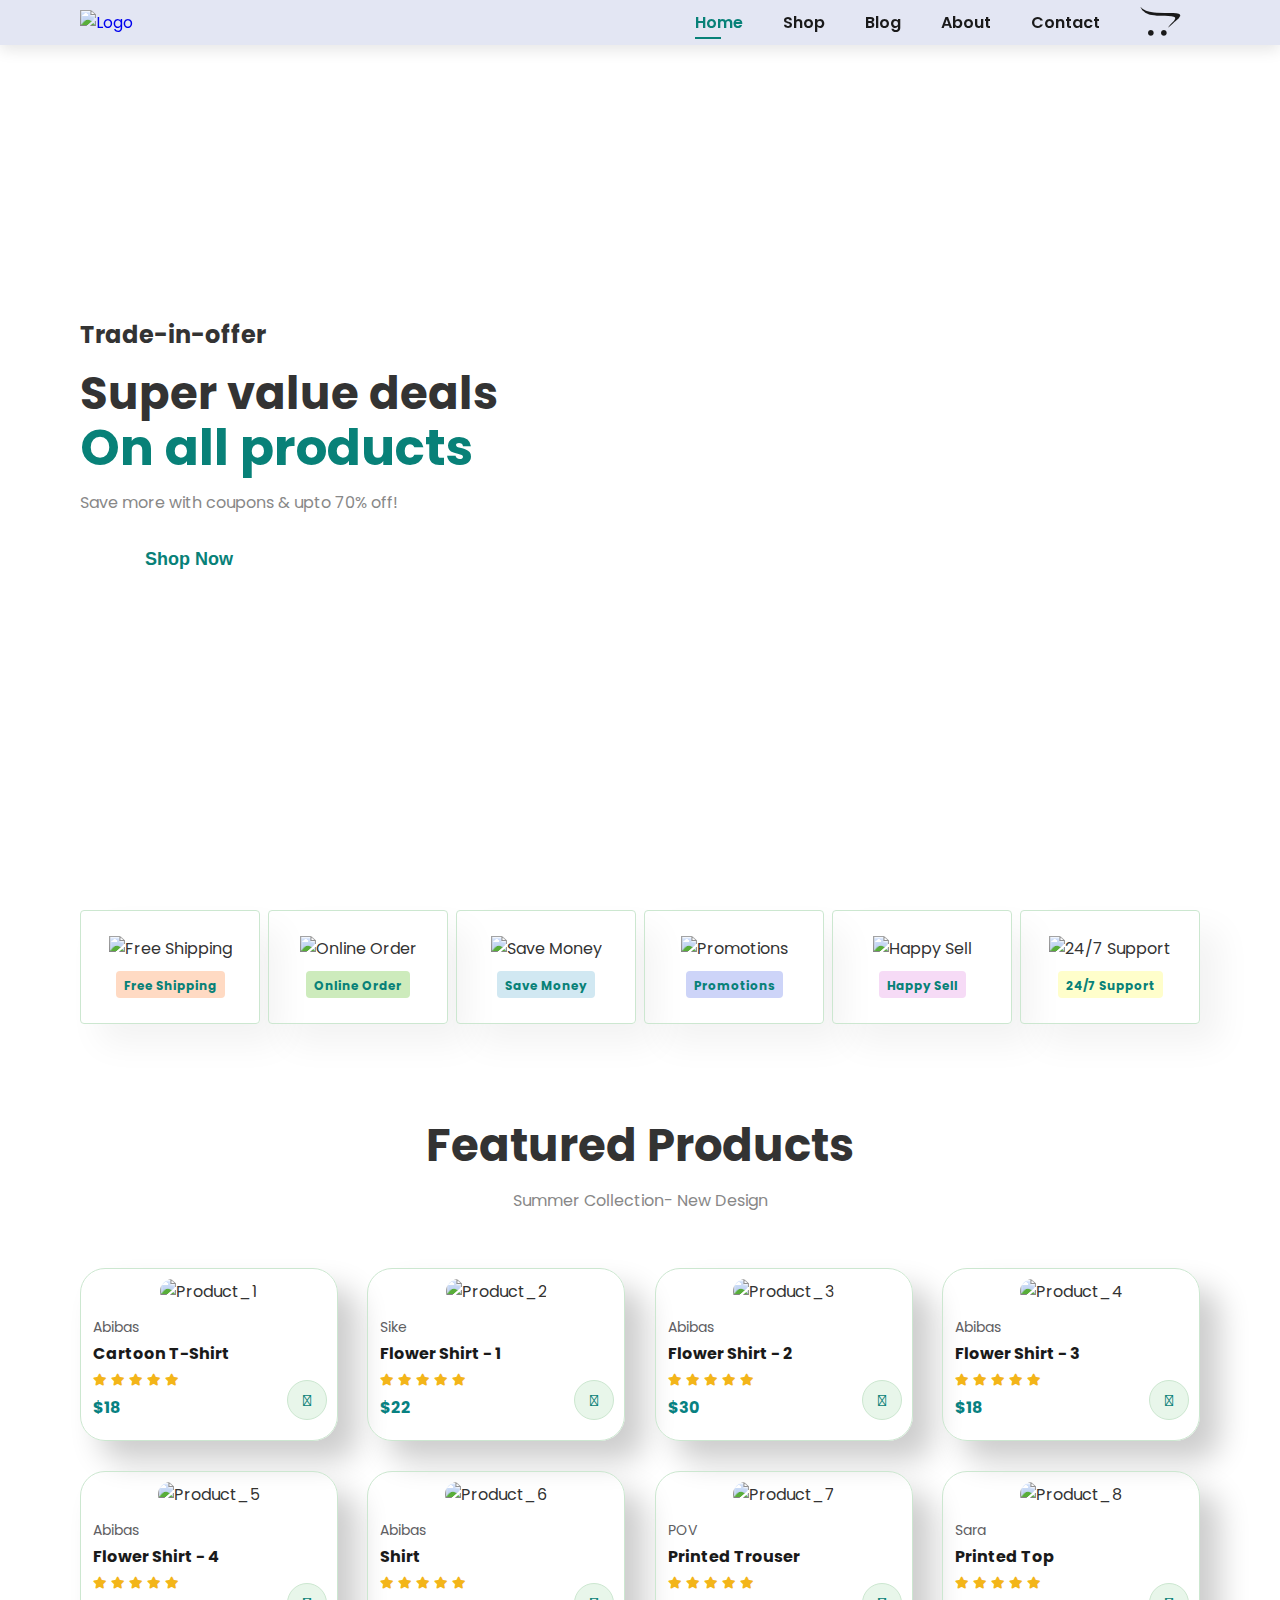
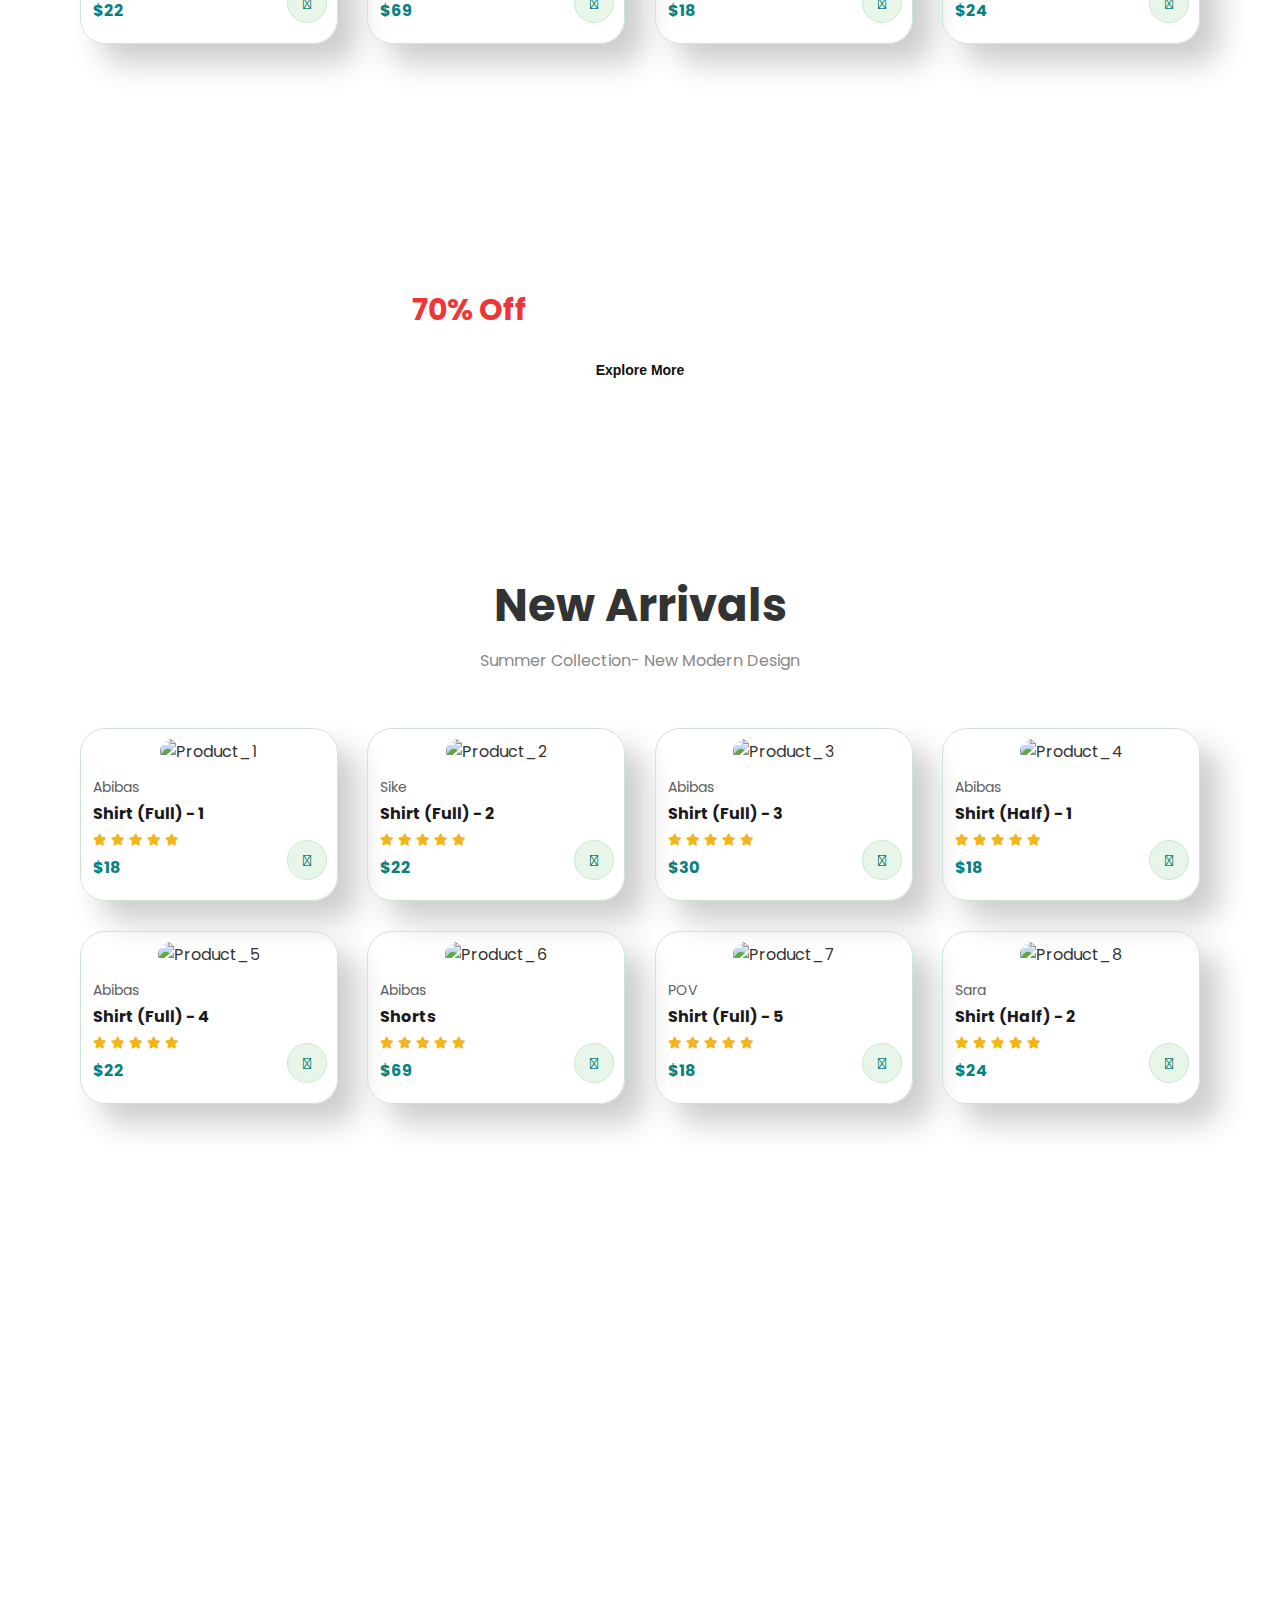
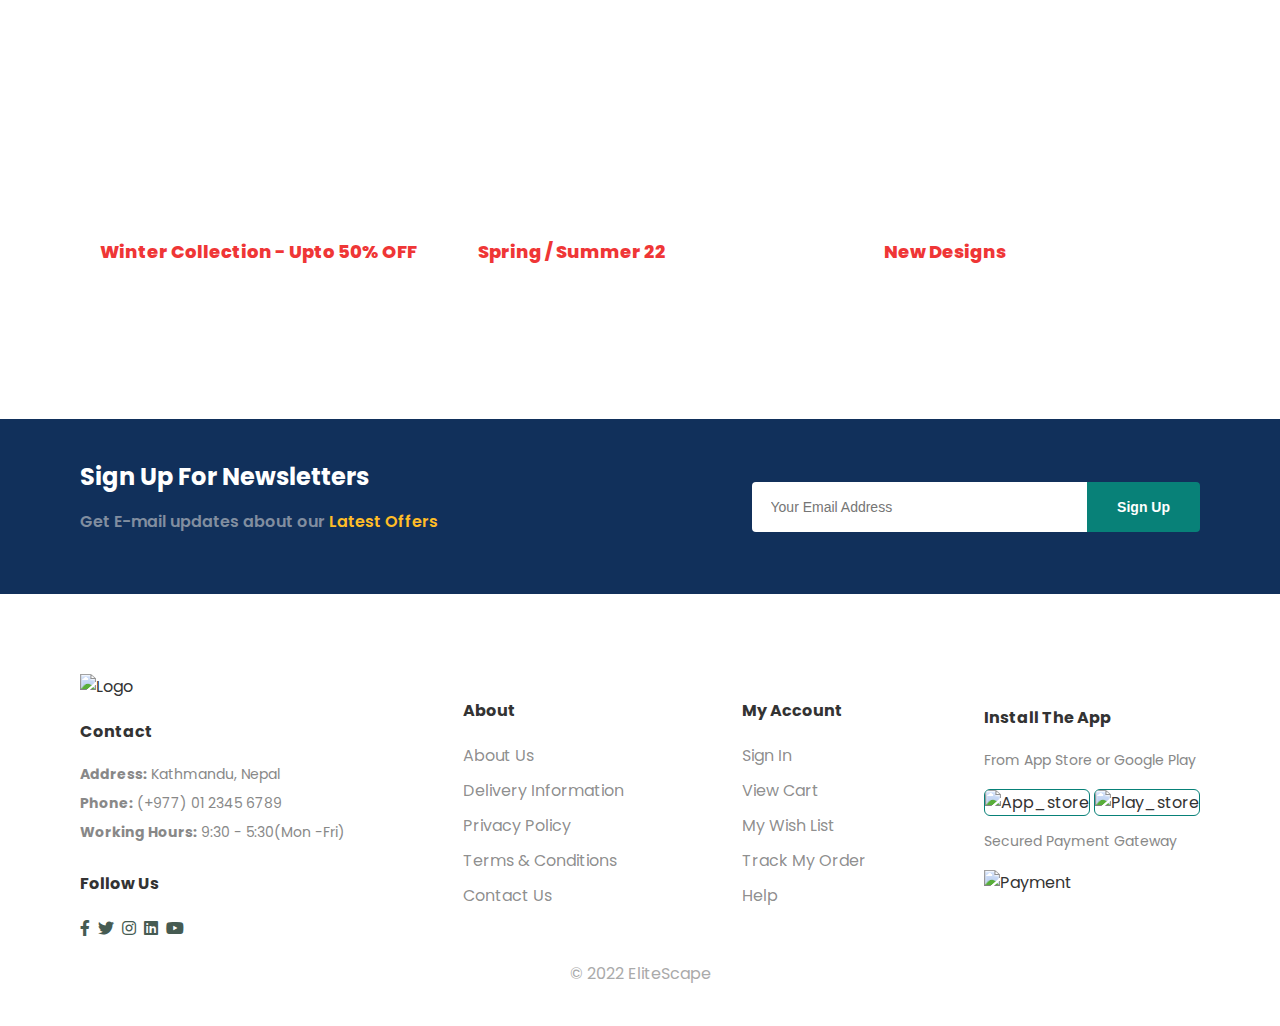
==== index.html @ 0d9b7d60 "Finalized Home Page" ====
<!DOCTYPE html>
<html lang="en">

     <head>
          <meta charset="UTF-8">
          <meta http-equiv="X-UA-Compatible" content="IE=edge">
          <meta name="viewport" content="width=device-width, initial-scale=1.0">
          <link rel="shortcut icon" href="assets/img/logo.png" type="image/x-icon">
          <link rel="stylesheet" href="assets/css/main.min.css">
          <link rel="stylesheet" href="https://pro.fontawesome.com/releases/v5.15.4/css/all.css" />
          <title>EliteScape- Get More. Pay Less.</title>
     </head>

     <body>

          <section id="header">

               <a href="#">
                    <img class="logo" src="assets/img/logo_es.png" alt="Logo">
               </a>
               <div>
                    <ul id="navbar">
                         <li><a class="active" href="index.html">Home</a></li>
                         <li><a href="shop.html">Shop</a></li>
                         <li><a href="blog.html">Blog</a></li>
                         <li><a href="about.html">About</a></li>
                         <li><a href="contact.html">Contact</a></li>
                         <li id="lg-cart"><a href="cart.html">
                                   <i class="fab fa-opencart fa-2x"></i>
                              </a></li>
                         <a href="#" id="close">
                              <i class="far fa-times"></i>
                         </a>
                    </ul>
               </div>
               <div id="mobile">
                    <a href="cart.html">
                         <i class="fab fa-opencart "></i>
                    </a>
                    <i id="bar" class="fas fa-outdent "></i>
               </div>
          </section>

          <section id="hero">
               <h4>Trade-in-offer</h4>
               <h2>Super value deals</h2>
               <h1>On all products</h1>
               <p>Save more with coupons & upto 70% off!</p>
               <button>Shop Now</button>
          </section>

          <section id="featured" class="section-p1">
               <div class="feature-card">
                    <img src="assets/img/features/f1.png" alt="Free Shipping">
                    <h6>Free Shipping</h6>
               </div>
               <div class="feature-card">
                    <img src="assets/img/features/f2.png" alt="Online Order">
                    <h6>Online Order</h6>
               </div>
               <div class="feature-card">
                    <img src="assets/img/features/f3.png" alt="Save Money">
                    <h6>Save Money</h6>
               </div>
               <div class="feature-card">
                    <img src="assets/img/features/f4.png" alt="Promotions">
                    <h6>Promotions</h6>
               </div>
               <div class="feature-card">
                    <img src="assets/img/features/f5.png" alt="Happy Sell">
                    <h6>Happy Sell</h6>
               </div>
               <div class="feature-card">
                    <img src="assets/img/features/f6.png" alt="24/7 Support">
                    <h6>24/7 Support</h6>
               </div>
          </section>

          <section id="products" class="section-p1">
               <h2>Featured Products</h2>
               <p>Summer Collection- New Design</p>
               <div class="prod-container">
                    <div class="prod">
                         <img src="assets/img/products/f1.jpg" alt="Product_1">
                         <div class="desc">
                              <span>Abibas</span>
                              <h5>Cartoon T-Shirt</h5>
                              <div class="star">
                                   <i class="fas fa-star"></i>
                                   <i class="fas fa-star"></i>
                                   <i class="fas fa-star"></i>
                                   <i class="fas fa-star"></i>
                                   <i class="fas fa-star"></i>
                              </div>
                              <h4>$18</h4>
                         </div>
                         <a href="#">
                              <i class="fal fa-shopping-cart cart"></i>
                         </a>
                    </div>
                    <div class="prod">
                         <img src="assets/img/products/f2.jpg" alt="Product_2">
                         <div class="desc">
                              <span>Sike</span>
                              <h5>Flower Shirt - 1</h5>
                              <div class="star">
                                   <i class="fas fa-star"></i>
                                   <i class="fas fa-star"></i>
                                   <i class="fas fa-star"></i>
                                   <i class="fas fa-star"></i>
                                   <i class="fas fa-star"></i>
                              </div>
                              <h4>$22</h4>
                         </div>
                         <a href="#">
                              <i class="fal fa-shopping-cart cart"></i>
                         </a>
                    </div>
                    <div class="prod">
                         <img src="assets/img/products/f3.jpg" alt="Product_3">
                         <div class="desc">
                              <span>Abibas</span>
                              <h5>Flower Shirt - 2</h5>
                              <div class="star">
                                   <i class="fas fa-star"></i>
                                   <i class="fas fa-star"></i>
                                   <i class="fas fa-star"></i>
                                   <i class="fas fa-star"></i>
                                   <i class="fas fa-star"></i>
                              </div>
                              <h4>$30 </h4>
                         </div>
                         <a href="#">
                              <i class="fal fa-shopping-cart cart"></i>
                         </a>
                    </div>
                    <div class="prod">
                         <img src="assets/img/products/f4.jpg" alt="Product_4">
                         <div class="desc">
                              <span>Abibas</span>
                              <h5>Flower Shirt - 3</h5>
                              <div class="star">
                                   <i class="fas fa-star"></i>
                                   <i class="fas fa-star"></i>
                                   <i class="fas fa-star"></i>
                                   <i class="fas fa-star"></i>
                                   <i class="fas fa-star"></i>
                              </div>
                              <h4>$18</h4>
                         </div>
                         <a href="#">
                              <i class="fal fa-shopping-cart cart"></i>
                         </a>
                    </div>
                    <div class="prod">
                         <img src="assets/img/products/f5.jpg" alt="Product_5">
                         <div class="desc">
                              <span>Abibas</span>
                              <h5>Flower Shirt - 4</h5>
                              <div class="star">
                                   <i class="fas fa-star"></i>
                                   <i class="fas fa-star"></i>
                                   <i class="fas fa-star"></i>
                                   <i class="fas fa-star"></i>
                                   <i class="fas fa-star"></i>
                              </div>
                              <h4>$22</h4>
                         </div>
                         <a href="#">
                              <i class="fal fa-shopping-cart cart"></i>
                         </a>
                    </div>
                    <div class="prod">
                         <img src="assets/img/products/f6.jpg" alt="Product_6">
                         <div class="desc">
                              <span>Abibas</span>
                              <h5>Shirt</h5>
                              <div class="star">
                                   <i class="fas fa-star"></i>
                                   <i class="fas fa-star"></i>
                                   <i class="fas fa-star"></i>
                                   <i class="fas fa-star"></i>
                                   <i class="fas fa-star"></i>
                              </div>
                              <h4>$69</h4>
                         </div>
                         <a href="#">
                              <i class="fal fa-shopping-cart cart"></i>
                         </a>
                    </div>
                    <div class="prod">
                         <img src="assets/img/products/f7.jpg" alt="Product_7">
                         <div class="desc">
                              <span>POV</span>
                              <h5>Printed Trouser</h5>
                              <div class="star">
                                   <i class="fas fa-star"></i>
                                   <i class="fas fa-star"></i>
                                   <i class="fas fa-star"></i>
                                   <i class="fas fa-star"></i>
                                   <i class="fas fa-star"></i>
                              </div>
                              <h4>$18</h4>
                         </div>
                         <a href="#">
                              <i class="fal fa-shopping-cart cart"></i>
                         </a>
                    </div>
                    <div class="prod">
                         <img src="assets/img/products/f8.jpg" alt="Product_8">
                         <div class="desc">
                              <span>Sara</span>
                              <h5>Printed Top</h5>
                              <div class="star">
                                   <i class="fas fa-star"></i>
                                   <i class="fas fa-star"></i>
                                   <i class="fas fa-star"></i>
                                   <i class="fas fa-star"></i>
                                   <i class="fas fa-star"></i>
                              </div>
                              <h4>$24</h4>
                         </div>
                         <a href="#">
                              <i class="fal fa-shopping-cart cart"></i>
                         </a>
                    </div>
               </div>
          </section>

          <section id="banner" class="section-m1">
               <h4>Repail Services</h4>
               <h2>Upto <span> 70% Off </span> - All T-shirts & Accessories</h2>
               <button>Explore More</button>
          </section>

          <section id="products2" class="section-p1">
               <h2>New Arrivals</h2>
               <p>Summer Collection- New Modern Design</p>
               <div class="prod-container">
                    <div class="prod">
                         <img src="assets/img/products/n1.jpg" alt="Product_1">
                         <div class="desc">
                              <span>Abibas</span>
                              <h5>Shirt (Full) - 1</h5>
                              <div class="star">
                                   <i class="fas fa-star"></i>
                                   <i class="fas fa-star"></i>
                                   <i class="fas fa-star"></i>
                                   <i class="fas fa-star"></i>
                                   <i class="fas fa-star"></i>
                              </div>
                              <h4>$18</h4>
                         </div>
                         <a href="#">
                              <i class="fal fa-shopping-cart cart"></i>
                         </a>
                    </div>
                    <div class="prod">
                         <img src="assets/img/products/n2.jpg" alt="Product_2">
                         <div class="desc">
                              <span>Sike</span>
                              <h5>Shirt (Full) - 2</h5>
                              <div class="star">
                                   <i class="fas fa-star"></i>
                                   <i class="fas fa-star"></i>
                                   <i class="fas fa-star"></i>
                                   <i class="fas fa-star"></i>
                                   <i class="fas fa-star"></i>
                              </div>
                              <h4>$22</h4>
                         </div>
                         <a href="#">
                              <i class="fal fa-shopping-cart cart"></i>
                         </a>
                    </div>
                    <div class="prod">
                         <img src="assets/img/products/n3.jpg" alt="Product_3">
                         <div class="desc">
                              <span>Abibas</span>
                              <h5>Shirt (Full) - 3</h5>
                              <div class="star">
                                   <i class="fas fa-star"></i>
                                   <i class="fas fa-star"></i>
                                   <i class="fas fa-star"></i>
                                   <i class="fas fa-star"></i>
                                   <i class="fas fa-star"></i>
                              </div>
                              <h4>$30 </h4>
                         </div>
                         <a href="#">
                              <i class="fal fa-shopping-cart cart"></i>
                         </a>
                    </div>
                    <div class="prod">
                         <img src="assets/img/products/n4.jpg" alt="Product_4">
                         <div class="desc">
                              <span>Abibas</span>
                              <h5>Shirt (Half) - 1</h5>
                              <div class="star">
                                   <i class="fas fa-star"></i>
                                   <i class="fas fa-star"></i>
                                   <i class="fas fa-star"></i>
                                   <i class="fas fa-star"></i>
                                   <i class="fas fa-star"></i>
                              </div>
                              <h4>$18</h4>
                         </div>
                         <a href="#">
                              <i class="fal fa-shopping-cart cart"></i>
                         </a>
                    </div>
                    <div class="prod">
                         <img src="assets/img/products/n5.jpg" alt="Product_5">
                         <div class="desc">
                              <span>Abibas</span>
                              <h5>Shirt (Full) - 4</h5>
                              <div class="star">
                                   <i class="fas fa-star"></i>
                                   <i class="fas fa-star"></i>
                                   <i class="fas fa-star"></i>
                                   <i class="fas fa-star"></i>
                                   <i class="fas fa-star"></i>
                              </div>
                              <h4>$22</h4>
                         </div>
                         <a href="#">
                              <i class="fal fa-shopping-cart cart"></i>
                         </a>
                    </div>
                    <div class="prod">
                         <img src="assets/img/products/n6.jpg" alt="Product_6">
                         <div class="desc">
                              <span>Abibas</span>
                              <h5>Shorts</h5>
                              <div class="star">
                                   <i class="fas fa-star"></i>
                                   <i class="fas fa-star"></i>
                                   <i class="fas fa-star"></i>
                                   <i class="fas fa-star"></i>
                                   <i class="fas fa-star"></i>
                              </div>
                              <h4>$69</h4>
                         </div>
                         <a href="#">
                              <i class="fal fa-shopping-cart cart"></i>
                         </a>
                    </div>
                    <div class="prod">
                         <img src="assets/img/products/n7.jpg" alt="Product_7">
                         <div class="desc">
                              <span>POV</span>
                              <h5>Shirt (Full) - 5</h5>
                              <div class="star">
                                   <i class="fas fa-star"></i>
                                   <i class="fas fa-star"></i>
                                   <i class="fas fa-star"></i>
                                   <i class="fas fa-star"></i>
                                   <i class="fas fa-star"></i>
                              </div>
                              <h4>$18</h4>
                         </div>
                         <a href="#">
                              <i class="fal fa-shopping-cart cart"></i>
                         </a>
                    </div>
                    <div class="prod">
                         <img src="assets/img/products/n8.jpg" alt="Product_8">
                         <div class="desc">
                              <span>Sara</span>
                              <h5>Shirt (Half) - 2</h5>
                              <div class="star">
                                   <i class="fas fa-star"></i>
                                   <i class="fas fa-star"></i>
                                   <i class="fas fa-star"></i>
                                   <i class="fas fa-star"></i>
                                   <i class="fas fa-star"></i>
                              </div>
                              <h4>$24</h4>
                         </div>
                         <a href="#">
                              <i class="fal fa-shopping-cart cart"></i>
                         </a>
                    </div>
               </div>
          </section>

          <section id="sm-banner" class="section-p1">
               <div class="banner-box">
                    <h4>Crazzzy Dealsss</h4>
                    <h2>Buy 1 Get 1 Free</h2>
                    <span>The best dresses are now on sale at EliteScape</span>
                    <button class="white">Learn More</button>
               </div>
               <div class="banner-box banner-box-2">
                    <h4>Spring/Summer</h4>
                    <h2>Upcoming Season</h2>
                    <span>The best dresses are now on sale at EliteScape</span>
                    <button class="white">Collection</button>
               </div>
          </section>

          <section id="banner3">
               <div class="banner-box">
                    <h2>SEASONAL SALE</h2>
                    <h3>Winter Collection - Upto 50% OFF</h3>

               </div>
               <div class="banner-box banner-box2">
                    <h2>NEW TOPWEAR COLLECTION</h2>
                    <h3>Spring / Summer 22</h3>

               </div>
               <div class="banner-box banner-box3">
                    <h2>T-SHIRTS</h2>
                    <h3>New Designs</h3>

               </div>
          </section>

          <section id="newsletter" class="section-p1 section-m1">
               <div class="newstext">
                    <h4>Sign Up For Newsletters</h4>
                    <p>Get E-mail updates about our <span>Latest Offers</span> </p>
               </div>
               <div class="form">

                    <input type="text" placeholder="Your Email Address">
                    <button>Sign Up</button>

               </div>
          </section>

          <footer class="section-p1">
               <div class="col col-1">
                    <img class="logo" src="assets/img/logo_es.png" alt="Logo">
                    <h4>Contact</h4>
                    <p>
                         <strong>Address:</strong> Kathmandu, Nepal
                    </p>
                    <p>
                         <strong>Phone:</strong> (+977) 01 2345 6789
                    </p>
                    <p>
                         <strong>Working Hours:</strong> 9:30 - 5:30(Mon -Fri)
                    </p>

                    <div class="follow">
                         <h4>Follow Us</h4>
                         <div class="icons">
                              <a href="#"><i class="fab fa-facebook-f"></i></a>
                              <a href="#"><i class="fab fa-twitter"></i></a>
                              <a href="#"><i class="fab fa-instagram"></i></a>
                              <a href="#"><i class="fab fa-linkedin"></i></a>
                              <a href="#"><i class="fab fa-youtube"></i></a>
                         </div>
                    </div>
               </div>
               <div class="col col-2">
                    <h4>About</h4>
                    <a href="#">About Us</a>
                    <a href="#">Delivery Information</a>
                    <a href="#">Privacy Policy</a>
                    <a href="#">Terms & Conditions</a>
                    <a href="#">Contact Us</a>
               </div>
               <div class="col col-3">
                    <h4>My Account</h4>
                    <a href="#">Sign In</a>
                    <a href="#">View Cart</a>
                    <a href="#">My Wish List</a>
                    <a href="#">Track My Order</a>
                    <a href="#">Help</a>
               </div>
               <div class="col col-4">
                    <h4>Install The App</h4>
                    <p>From App Store or Google Play</p>
                    <div class="row">
                         <img src="assets/img/pay/app.jpg" alt="App_store">
                         <img src="assets/img/pay/play.jpg" alt="Play_store">
                    </div>
                    <p>Secured Payment Gateway</p>
                    <img src="assets/img/pay/pay.png" alt="Payment">
               </div>
               <div class="copyright">
                    &copy; 2022 EliteScape
               </div>


          </footer>

          <script src="assets/js/app.js">
          </script>
     </body>


</html>
---- assets/css/main.min.css ----
@import url("https://fonts.googleapis.com/css2?family=Poppins&display=swap");#header{display:flex;align-items:center;justify-content:space-between;padding:5px 80px;background:#e3e6f3;box-shadow:0 5px 15px rgba(0,0,0,0.1);position:sticky;top:0;left:0;z-index:999}#header .logo{width:64px}#header #navbar{display:flex;justify-content:center;align-items:center}#header #navbar li{padding:0 20px;position:relative}#header #navbar li a{font-weight:600;color:#1a1a1a;transition:0.3s ease}#header #navbar li a:hover,#header #navbar li a.active{color:#088178}#header #navbar li a.active::after,#header #navbar li a:hover::after{content:"";width:30%;height:2.2px;background-color:#088178;position:absolute;bottom:-4px;left:20px}#header #mobile{display:none}#header #close{display:none}#hero{background-image:url("../img/hero4.png");height:90vh;width:100%;background-size:cover;background-position:top center;padding:0 80px;display:flex;flex-direction:column;align-items:flex-start;justify-content:center}#hero h4{padding-bottom:15px}#hero h1{color:#088178}#hero button{cursor:pointer;color:#088178;background-image:url("../img/button.png");background-color:transparent;border:0;padding:14px 80px 14px 65px;background-repeat:no-repeat;font-weight:700;font-size:18px}#featured{display:flex;align-items:center;justify-content:space-between;flex-wrap:wrap}#featured .feature-card{width:180px;text-align:center;padding:25px 15px;box-shadow:20px 20px 34px rgba(0,0,0,0.05);border:1px solid #cce7d0;border-radius:4px;margin:15px 0}#featured .feature-card:nth-child(2) h6{background-color:#cdebbc}#featured .feature-card:nth-child(3) h6{background-color:#d1e8f2}#featured .feature-card:nth-child(4) h6{background-color:#cdd4f8}#featured .feature-card:nth-child(5) h6{background-color:#f6dbf6}#featured .feature-card:nth-child(6) h6{background-color:#fffecb}#featured .feature-card h6{padding:9px 8px 6px 8px;display:inline-block;line-height:1;border-radius:4px;color:#088178;background-color:#ffdac3}#featured .feature-card img{width:100%;margin-bottom:10px}#featured .feature-card:hover{box-shadow:10px 10px 54px rgba(70,62,221,0.1)}#products,#products2{text-align:center}#products .prod-container,#products2 .prod-container{display:flex;flex-wrap:wrap;justify-content:space-between;align-items:center;padding-top:20px}#products .prod,#products2 .prod{position:relative;width:23%;min-width:250px;padding:10px 12px;border:1px solid #cce7d0;border-radius:25px;cursor:pointer;box-shadow:20px 20px 30px rgba(0,0,0,0.2);margin:15px 0}#products .prod:hover,#products2 .prod:hover{box-shadow:20px 20px 30px rgba(0,0,0,0.25);transition:0.2s ease}#products .prod img,#products2 .prod img{border-radius:20px}#products .prod .desc,#products2 .prod .desc{text-align:start;padding:10px 0}#products .prod .desc span,#products2 .prod .desc span{color:#606063;font-size:14px}#products .prod .desc h5,#products2 .prod .desc h5{padding-top:2px;color:#1a1a1a;font-size:16px}#products .prod .desc i,#products2 .prod .desc i{font-size:12px;color:#f3b519}#products .prod .desc h4,#products2 .prod .desc h4{padding-top:4px;font-size:16px;font-weight:700;color:#088181}#products .prod .cart,#products2 .prod .cart{width:40px;height:40px;line-height:40px;border-radius:50px;background-color:#e8f6ea;font-weight:500;color:#088178;border:1px solid #cce7d0;position:absolute;bottom:20px;right:10px}#banner{display:flex;flex-direction:column;align-items:center;justify-content:center;text-align:center;background-image:url("../img/banner/b2.jpg");width:100%;height:40vh;background-repeat:no-repeat;background-size:cover;background-position:center}#banner h4{color:#fff;font-size:18px}#banner h2{color:#fff;font-size:30px;padding:10px 0}#banner h2 span{color:#ef3636}#banner button:hover{background-color:#088178;color:#fff}#sm-banner{display:flex;justify-content:space-between;flex-wrap:wrap}#sm-banner .banner-box{display:flex;flex-direction:column;align-items:flex-start;justify-content:center;min-width:540px;height:50vh;background-image:url("../img/banner/b17.jpg");background-repeat:no-repeat;background-size:cover;background-position:center;padding:30px}#sm-banner .banner-box button:hover{color:#ffb74a;background-color:#fff}#sm-banner .banner-box-2{background-image:url("../img/banner/b10.jpg");background-repeat:no-repeat;background-size:cover;background-position:center}#sm-banner .banner-box-2 button:hover{color:#293b37}#sm-banner h4{color:#fff;font-size:24px;font-weight:300}#sm-banner h2{color:#fff;font-size:30px;font-weight:800}#sm-banner span{color:#fff;font-size:14px;font-weight:500;padding-bottom:15px}#banner3{display:flex;justify-content:space-between;flex-wrap:wrap;padding:0 80px}#banner3 .banner-box{display:flex;flex-direction:column;align-items:flex-start;justify-content:center;min-width:30%;height:30vh;background-image:url("../img/banner/b7.jpg");background-repeat:no-repeat;background-size:cover;background-position:center;padding:20px;margin-bottom:20px}#banner3 h2{color:#fff;font-weight:900;font-size:24px}#banner3 h3{color:#ef3636;font-size:18px;font-weight:800}#banner3 .banner-box2{background-image:url("../img/banner/b4.jpg")}#banner3 .banner-box3{background-image:url("../img/banner/b18.jpg")}#newsletter{display:flex;justify-content:space-between;flex-wrap:wrap;align-items:center;background-image:url("../img/banner/b14.png");background-repeat:no-repeat;background-position:center;background-size:cover;background-color:#11305b;color:#fff}#newsletter h4{font-size:24px;font-weight:700}#newsletter p{font-size:16px;font-weight:600;color:#818ea0}#newsletter p span{color:#ffbd27}#newsletter .form{display:flex;width:40%}#newsletter input{height:3.125rem;padding:0 1.25em;font-size:14px;width:100%;border:1px solid transparent;border-radius:4px;outline:none;border-top-right-radius:0;border-bottom-right-radius:0}#newsletter button{background-color:#088178;color:#fff;white-space:nowrap;border-top-left-radius:0;border-bottom-left-radius:0}footer{display:flex;justify-content:space-between;align-items:center;flex-wrap:wrap}footer .col{display:flex;flex-direction:column;align-items:flex-start;margin-bottom:20px}footer .col .logo{margin-bottom:20px;width:54px}footer h4{font-size:16px;padding-bottom:20px}footer p{font-size:14px;margin:0 0 8px 0}footer a{font-size:16px;color:rgba(34,34,34,0.526);margin-bottom:10px}footer a:hover{color:#088178}footer .follow{margin-top:20px}footer .follow i{color:#465b52;padding-right:4px;cursor:pointer}footer .follow i:hover{color:#088178}footer .col-4 img{margin:10px 0 15px 0}footer .col-4 .row img{border:1px solid #088178;border-radius:6px}footer .copyright{width:100%;text-align:center;color:#aaa}@media (max-width: 1050px){#featured{justify-content:center;align-content:center}#featured .feature-card{margin:15px}#products .prod-container,#products2 .prod-container{justify-content:center}#products .prod,#products2 .prod{margin:18px}#sm-banner .banner-box{width:100%;height:auto;margin:10px 0}#banner3 .banner-box{width:100%;height:20vh}}@media (max-width: 800px){#header #navbar{flex-direction:column;justify-content:flex-start;position:fixed;top:0;right:-300px;height:100vh;width:300px;background-color:#e3e6f3;box-shadow:0 40px 60px rgba(0,0,0,0.15);padding:80px 0 0 10px;transition:0.3s}#header #navbar.active{right:0}#header #navbar li{margin-bottom:25px}#header #mobile{display:flex;align-items:center}#header #mobile i{color:#1a1a1a;font-size:24px;padding-left:20px}#header #close{display:initial;position:absolute;top:30px;left:30px;color:#222;font-size:24px}#header #lg-cart{display:none}#hero{height:75vh}#featured{justify-content:center}#featured .feature-card{margin:15px}#products .prod-container,#products2 .prod-container{justify-content:center}#products .prod,#products2 .prod{margin:15px}#banner{height:22vh}#sm-banner .banner-box{min-width:100%;height:28vh;margin-bottom:10px}#banner3{padding:0 40px;justify-content:center}#banner3 .banner-box{width:100%;height:25vh}#newsletter .form{width:60%}}@media (max-width: 480px){#header{padding:10px 30px}#header #navbar{width:60vw}#header .logo{width:54px}#hero{padding:0 20px;background-position:54%}#featured .feature-card{width:150px;margin:10px 8px}#products .prod,#products2 .prod{width:80%}#banner{height:40vh}#sm-banner .banner-box{height:40vh}#banner3{padding:0 20px}#newsletter .form{width:100%}}@media (max-width: 340px){#featured .feature-card{width:160px;margin:10px 0}}*{margin:0;padding:0;box-sizing:border-box}body{color:#333;width:100%;font-family:"Poppins", sans-serif}p{color:#888;margin:15px 0 20px 0}a{text-decoration:none}ul{list-style:none}img{max-width:100%}h1{font-size:50px;line-height:54px}h2{font-size:45px;line-height:54px}h4{font-size:24px}h6{font-weight:700;font-size:12px}button{font-size:14px;font-weight:600;padding:15px 30px;color:#111;background-color:#fff;border-radius:4px;cursor:pointer;border:none;outline:none;transition:0.25s}button.white{font-size:13px;font-weight:600;padding:11px 18px;color:#fff;background-color:transparent;cursor:pointer;border:1px solid #fff;outline:none;transition:0.25s}.section-p1{padding:40px 80px}.section-m1{margin:40px 0}@media (max-width: 800px){.section-p1{padding:40px}}@media (max-width: 480px){h1{font-size:38px;line-height:40px}h2{font-size:32px;line-height:30px}.section-p1{padding:20px}}
/*# sourceMappingURL=main.min.css.map */
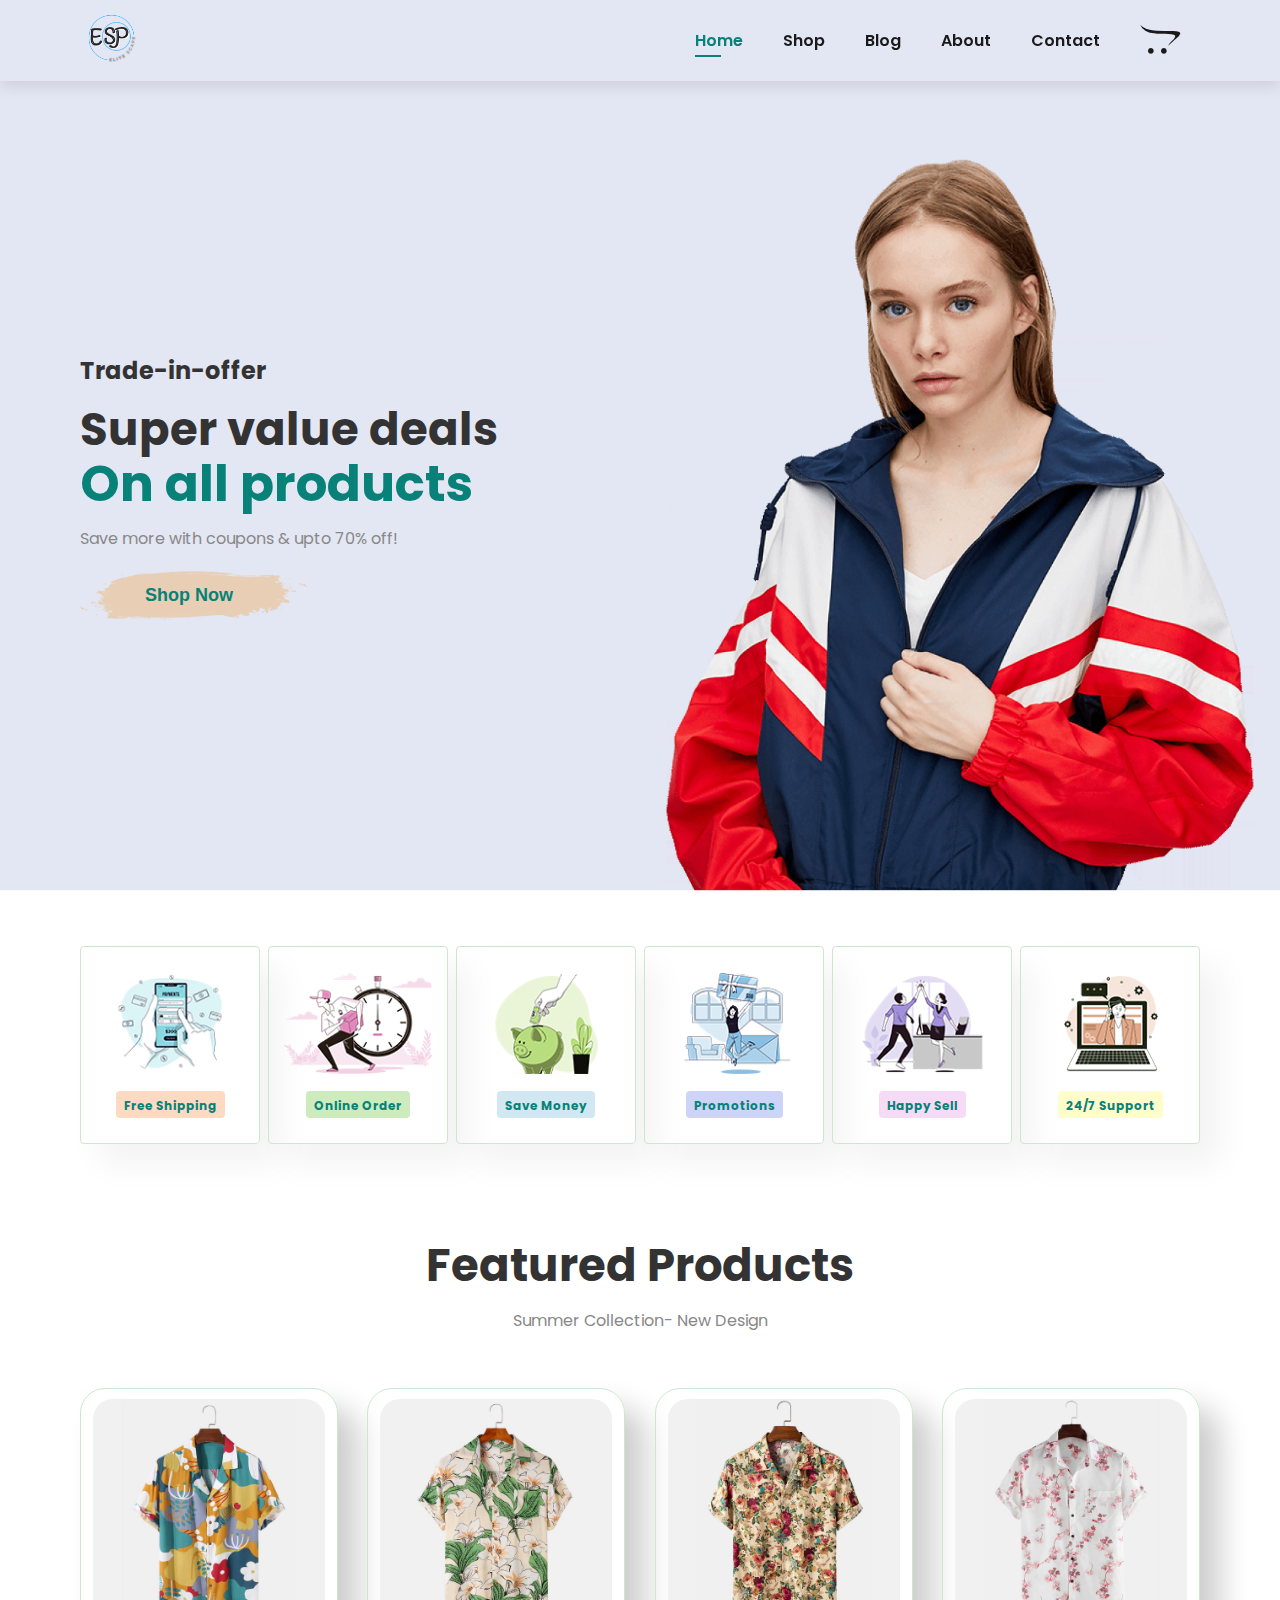
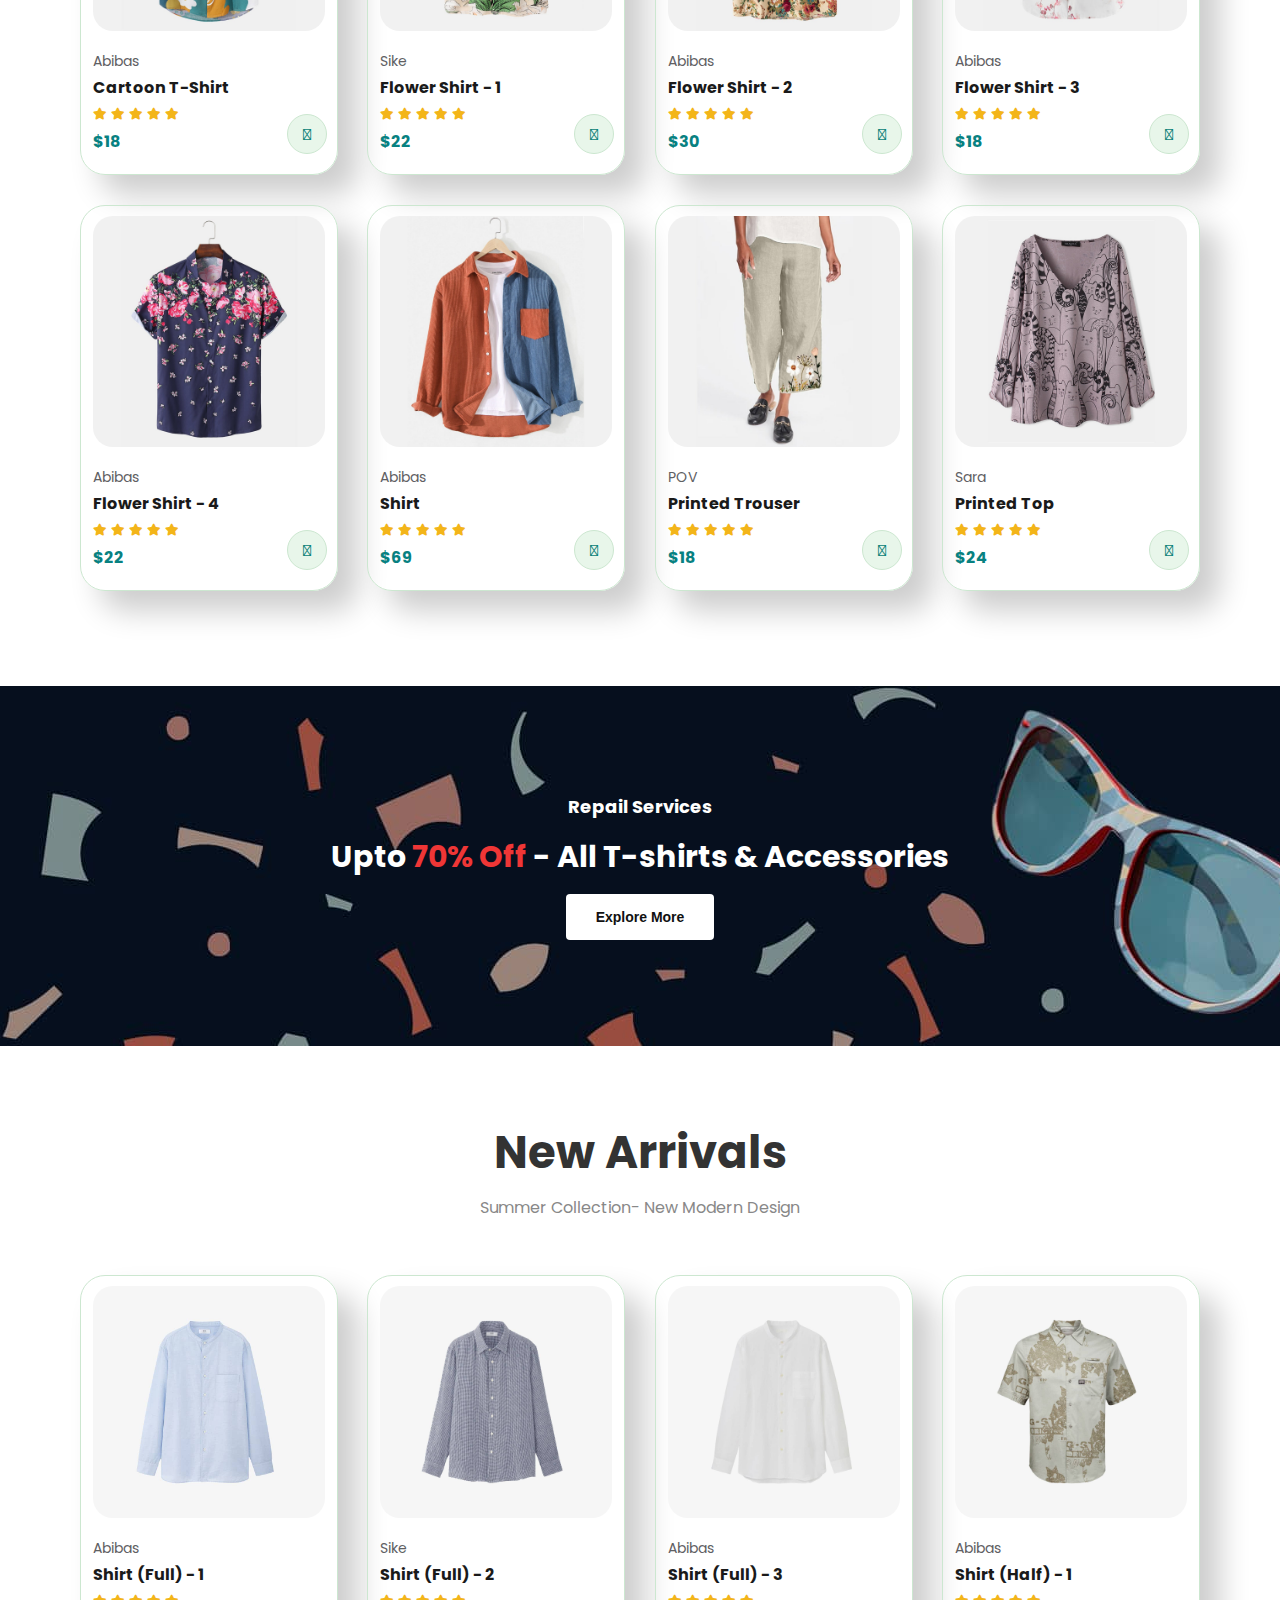
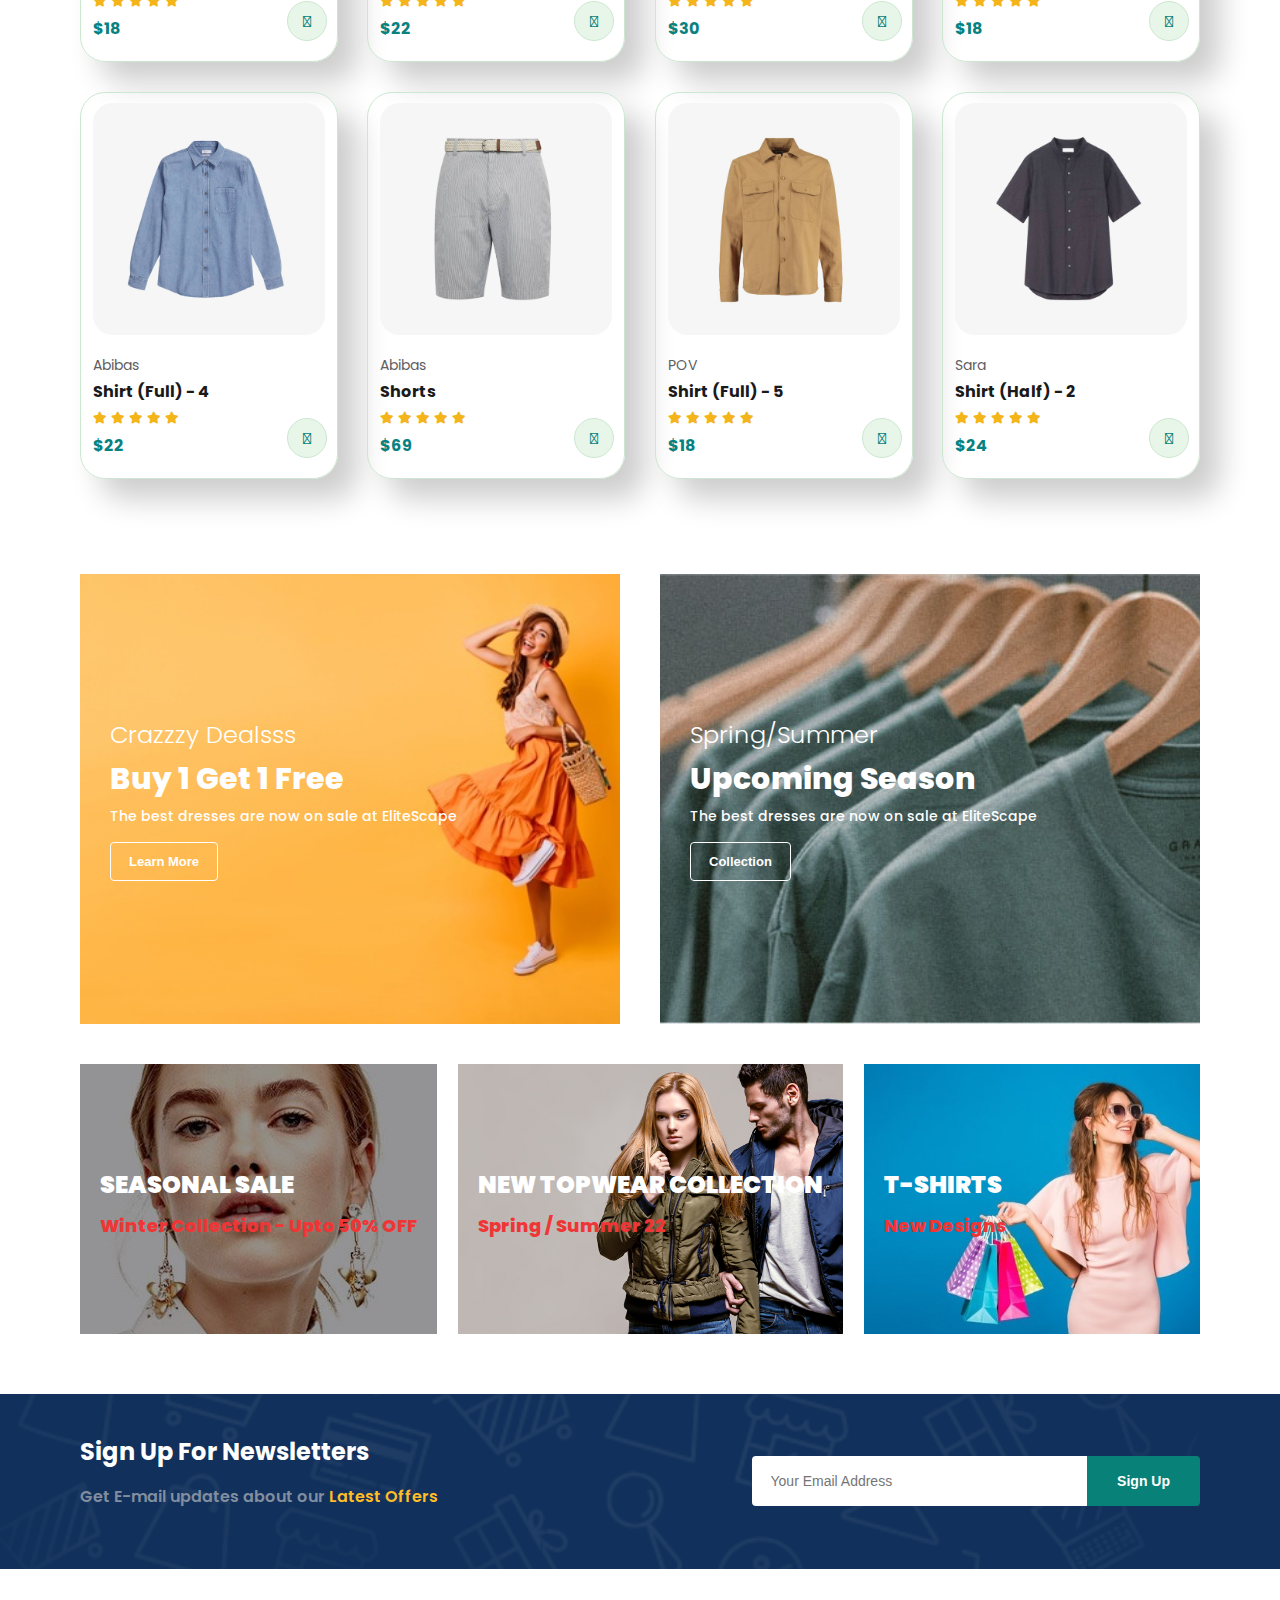
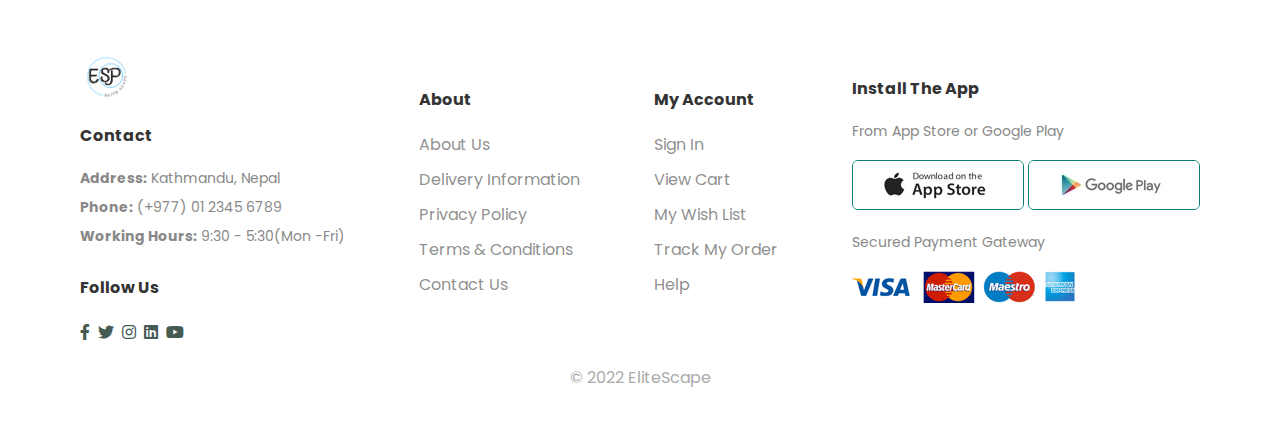
==== commit ea85faac: "Updated Shop and Single Product pages." ====
--- a/index.html
+++ b/index.html
@@ -15,7 +15,7 @@
 
           <section id="header">
 
-               <a href="#">
+               <a href="index.html">
                     <img class="logo" src="assets/img/logo_es.png" alt="Logo">
                </a>
                <div>
--- a/assets/css/main.min.css
+++ b/assets/css/main.min.css
@@ -1,2 +1,2 @@
-@import url("https://fonts.googleapis.com/css2?family=Poppins&display=swap");#header{display:flex;align-items:center;justify-content:space-between;padding:5px 80px;background:#e3e6f3;box-shadow:0 5px 15px rgba(0,0,0,0.1);position:sticky;top:0;left:0;z-index:999}#header .logo{width:64px}#header #navbar{display:flex;justify-content:center;align-items:center}#header #navbar li{padding:0 20px;position:relative}#header #navbar li a{font-weight:600;color:#1a1a1a;transition:0.3s ease}#header #navbar li a:hover,#header #navbar li a.active{color:#088178}#header #navbar li a.active::after,#header #navbar li a:hover::after{content:"";width:30%;height:2.2px;background-color:#088178;position:absolute;bottom:-4px;left:20px}#header #mobile{display:none}#header #close{display:none}#hero{background-image:url("../img/hero4.png");height:90vh;width:100%;background-size:cover;background-position:top center;padding:0 80px;display:flex;flex-direction:column;align-items:flex-start;justify-content:center}#hero h4{padding-bottom:15px}#hero h1{color:#088178}#hero button{cursor:pointer;color:#088178;background-image:url("../img/button.png");background-color:transparent;border:0;padding:14px 80px 14px 65px;background-repeat:no-repeat;font-weight:700;font-size:18px}#featured{display:flex;align-items:center;justify-content:space-between;flex-wrap:wrap}#featured .feature-card{width:180px;text-align:center;padding:25px 15px;box-shadow:20px 20px 34px rgba(0,0,0,0.05);border:1px solid #cce7d0;border-radius:4px;margin:15px 0}#featured .feature-card:nth-child(2) h6{background-color:#cdebbc}#featured .feature-card:nth-child(3) h6{background-color:#d1e8f2}#featured .feature-card:nth-child(4) h6{background-color:#cdd4f8}#featured .feature-card:nth-child(5) h6{background-color:#f6dbf6}#featured .feature-card:nth-child(6) h6{background-color:#fffecb}#featured .feature-card h6{padding:9px 8px 6px 8px;display:inline-block;line-height:1;border-radius:4px;color:#088178;background-color:#ffdac3}#featured .feature-card img{width:100%;margin-bottom:10px}#featured .feature-card:hover{box-shadow:10px 10px 54px rgba(70,62,221,0.1)}#products,#products2{text-align:center}#products .prod-container,#products2 .prod-container{display:flex;flex-wrap:wrap;justify-content:space-between;align-items:center;padding-top:20px}#products .prod,#products2 .prod{position:relative;width:23%;min-width:250px;padding:10px 12px;border:1px solid #cce7d0;border-radius:25px;cursor:pointer;box-shadow:20px 20px 30px rgba(0,0,0,0.2);margin:15px 0}#products .prod:hover,#products2 .prod:hover{box-shadow:20px 20px 30px rgba(0,0,0,0.25);transition:0.2s ease}#products .prod img,#products2 .prod img{border-radius:20px}#products .prod .desc,#products2 .prod .desc{text-align:start;padding:10px 0}#products .prod .desc span,#products2 .prod .desc span{color:#606063;font-size:14px}#products .prod .desc h5,#products2 .prod .desc h5{padding-top:2px;color:#1a1a1a;font-size:16px}#products .prod .desc i,#products2 .prod .desc i{font-size:12px;color:#f3b519}#products .prod .desc h4,#products2 .prod .desc h4{padding-top:4px;font-size:16px;font-weight:700;color:#088181}#products .prod .cart,#products2 .prod .cart{width:40px;height:40px;line-height:40px;border-radius:50px;background-color:#e8f6ea;font-weight:500;color:#088178;border:1px solid #cce7d0;position:absolute;bottom:20px;right:10px}#banner{display:flex;flex-direction:column;align-items:center;justify-content:center;text-align:center;background-image:url("../img/banner/b2.jpg");width:100%;height:40vh;background-repeat:no-repeat;background-size:cover;background-position:center}#banner h4{color:#fff;font-size:18px}#banner h2{color:#fff;font-size:30px;padding:10px 0}#banner h2 span{color:#ef3636}#banner button:hover{background-color:#088178;color:#fff}#sm-banner{display:flex;justify-content:space-between;flex-wrap:wrap}#sm-banner .banner-box{display:flex;flex-direction:column;align-items:flex-start;justify-content:center;min-width:540px;height:50vh;background-image:url("../img/banner/b17.jpg");background-repeat:no-repeat;background-size:cover;background-position:center;padding:30px}#sm-banner .banner-box button:hover{color:#ffb74a;background-color:#fff}#sm-banner .banner-box-2{background-image:url("../img/banner/b10.jpg");background-repeat:no-repeat;background-size:cover;background-position:center}#sm-banner .banner-box-2 button:hover{color:#293b37}#sm-banner h4{color:#fff;font-size:24px;font-weight:300}#sm-banner h2{color:#fff;font-size:30px;font-weight:800}#sm-banner span{color:#fff;font-size:14px;font-weight:500;padding-bottom:15px}#banner3{display:flex;justify-content:space-between;flex-wrap:wrap;padding:0 80px}#banner3 .banner-box{display:flex;flex-direction:column;align-items:flex-start;justify-content:center;min-width:30%;height:30vh;background-image:url("../img/banner/b7.jpg");background-repeat:no-repeat;background-size:cover;background-position:center;padding:20px;margin-bottom:20px}#banner3 h2{color:#fff;font-weight:900;font-size:24px}#banner3 h3{color:#ef3636;font-size:18px;font-weight:800}#banner3 .banner-box2{background-image:url("../img/banner/b4.jpg")}#banner3 .banner-box3{background-image:url("../img/banner/b18.jpg")}#newsletter{display:flex;justify-content:space-between;flex-wrap:wrap;align-items:center;background-image:url("../img/banner/b14.png");background-repeat:no-repeat;background-position:center;background-size:cover;background-color:#11305b;color:#fff}#newsletter h4{font-size:24px;font-weight:700}#newsletter p{font-size:16px;font-weight:600;color:#818ea0}#newsletter p span{color:#ffbd27}#newsletter .form{display:flex;width:40%}#newsletter input{height:3.125rem;padding:0 1.25em;font-size:14px;width:100%;border:1px solid transparent;border-radius:4px;outline:none;border-top-right-radius:0;border-bottom-right-radius:0}#newsletter button{background-color:#088178;color:#fff;white-space:nowrap;border-top-left-radius:0;border-bottom-left-radius:0}footer{display:flex;justify-content:space-between;align-items:center;flex-wrap:wrap}footer .col{display:flex;flex-direction:column;align-items:flex-start;margin-bottom:20px}footer .col .logo{margin-bottom:20px;width:54px}footer h4{font-size:16px;padding-bottom:20px}footer p{font-size:14px;margin:0 0 8px 0}footer a{font-size:16px;color:rgba(34,34,34,0.526);margin-bottom:10px}footer a:hover{color:#088178}footer .follow{margin-top:20px}footer .follow i{color:#465b52;padding-right:4px;cursor:pointer}footer .follow i:hover{color:#088178}footer .col-4 img{margin:10px 0 15px 0}footer .col-4 .row img{border:1px solid #088178;border-radius:6px}footer .copyright{width:100%;text-align:center;color:#aaa}@media (max-width: 1050px){#featured{justify-content:center;align-content:center}#featured .feature-card{margin:15px}#products .prod-container,#products2 .prod-container{justify-content:center}#products .prod,#products2 .prod{margin:18px}#sm-banner .banner-box{width:100%;height:auto;margin:10px 0}#banner3 .banner-box{width:100%;height:20vh}}@media (max-width: 800px){#header #navbar{flex-direction:column;justify-content:flex-start;position:fixed;top:0;right:-300px;height:100vh;width:300px;background-color:#e3e6f3;box-shadow:0 40px 60px rgba(0,0,0,0.15);padding:80px 0 0 10px;transition:0.3s}#header #navbar.active{right:0}#header #navbar li{margin-bottom:25px}#header #mobile{display:flex;align-items:center}#header #mobile i{color:#1a1a1a;font-size:24px;padding-left:20px}#header #close{display:initial;position:absolute;top:30px;left:30px;color:#222;font-size:24px}#header #lg-cart{display:none}#hero{height:75vh}#featured{justify-content:center}#featured .feature-card{margin:15px}#products .prod-container,#products2 .prod-container{justify-content:center}#products .prod,#products2 .prod{margin:15px}#banner{height:22vh}#sm-banner .banner-box{min-width:100%;height:28vh;margin-bottom:10px}#banner3{padding:0 40px;justify-content:center}#banner3 .banner-box{width:100%;height:25vh}#newsletter .form{width:60%}}@media (max-width: 480px){#header{padding:10px 30px}#header #navbar{width:60vw}#header .logo{width:54px}#hero{padding:0 20px;background-position:54%}#featured .feature-card{width:150px;margin:10px 8px}#products .prod,#products2 .prod{width:80%}#banner{height:40vh}#sm-banner .banner-box{height:40vh}#banner3{padding:0 20px}#newsletter .form{width:100%}}@media (max-width: 340px){#featured .feature-card{width:160px;margin:10px 0}}*{margin:0;padding:0;box-sizing:border-box}body{color:#333;width:100%;font-family:"Poppins", sans-serif}p{color:#888;margin:15px 0 20px 0}a{text-decoration:none}ul{list-style:none}img{max-width:100%}h1{font-size:50px;line-height:54px}h2{font-size:45px;line-height:54px}h4{font-size:24px}h6{font-weight:700;font-size:12px}button{font-size:14px;font-weight:600;padding:15px 30px;color:#111;background-color:#fff;border-radius:4px;cursor:pointer;border:none;outline:none;transition:0.25s}button.white{font-size:13px;font-weight:600;padding:11px 18px;color:#fff;background-color:transparent;cursor:pointer;border:1px solid #fff;outline:none;transition:0.25s}.section-p1{padding:40px 80px}.section-m1{margin:40px 0}@media (max-width: 800px){.section-p1{padding:40px}}@media (max-width: 480px){h1{font-size:38px;line-height:40px}h2{font-size:32px;line-height:30px}.section-p1{padding:20px}}
+@import url("https://fonts.googleapis.com/css2?family=Poppins&display=swap");#header{display:flex;align-items:center;justify-content:space-between;padding:5px 80px;background:#e3e6f3;box-shadow:0 5px 15px rgba(0,0,0,0.1);position:sticky;top:0;left:0;z-index:999}#header .logo{width:64px}#header #navbar{display:flex;justify-content:center;align-items:center}#header #navbar li{padding:0 20px;position:relative}#header #navbar li a{font-weight:600;color:#1a1a1a;transition:0.3s ease}#header #navbar li a:hover,#header #navbar li a.active{color:#088178}#header #navbar li a.active::after,#header #navbar li a:hover::after{content:"";width:30%;height:2.2px;background-color:#088178;position:absolute;bottom:-4px;left:20px}#header #mobile{display:none}#header #close{display:none}#hero{background-image:url("../img/hero4.png");height:90vh;width:100%;background-size:cover;background-position:top center;padding:0 80px;display:flex;flex-direction:column;align-items:flex-start;justify-content:center}#hero h4{padding-bottom:15px}#hero h1{color:#088178}#hero button{cursor:pointer;color:#088178;background-image:url("../img/button.png");background-color:transparent;border:0;padding:14px 80px 14px 65px;background-repeat:no-repeat;font-weight:700;font-size:18px}#featured{display:flex;align-items:center;justify-content:space-between;flex-wrap:wrap}#featured .feature-card{width:180px;text-align:center;padding:25px 15px;box-shadow:20px 20px 34px rgba(0,0,0,0.05);border:1px solid #cce7d0;border-radius:4px;margin:15px 0}#featured .feature-card:nth-child(2) h6{background-color:#cdebbc}#featured .feature-card:nth-child(3) h6{background-color:#d1e8f2}#featured .feature-card:nth-child(4) h6{background-color:#cdd4f8}#featured .feature-card:nth-child(5) h6{background-color:#f6dbf6}#featured .feature-card:nth-child(6) h6{background-color:#fffecb}#featured .feature-card h6{padding:9px 8px 6px 8px;display:inline-block;line-height:1;border-radius:4px;color:#088178;background-color:#ffdac3}#featured .feature-card img{width:100%;margin-bottom:10px}#featured .feature-card:hover{box-shadow:10px 10px 54px rgba(70,62,221,0.1)}#products,#products2{text-align:center}#products .prod-container,#products2 .prod-container{display:flex;flex-wrap:wrap;justify-content:space-between;align-items:center;padding-top:20px}#products .prod,#products2 .prod{position:relative;width:23%;min-width:250px;padding:10px 12px;border:1px solid #cce7d0;border-radius:25px;cursor:pointer;box-shadow:20px 20px 30px rgba(0,0,0,0.2);margin:15px 0}#products .prod:hover,#products2 .prod:hover{box-shadow:20px 20px 30px rgba(0,0,0,0.25);transition:0.2s ease}#products .prod img,#products2 .prod img{border-radius:20px}#products .prod .desc,#products2 .prod .desc{text-align:start;padding:10px 0}#products .prod .desc span,#products2 .prod .desc span{color:#606063;font-size:14px}#products .prod .desc h5,#products2 .prod .desc h5{padding-top:2px;color:#1a1a1a;font-size:16px}#products .prod .desc i,#products2 .prod .desc i{font-size:12px;color:#f3b519}#products .prod .desc h4,#products2 .prod .desc h4{padding-top:4px;font-size:16px;font-weight:700;color:#088181}#products .prod .cart,#products2 .prod .cart{width:40px;height:40px;line-height:40px;border-radius:50px;background-color:#e8f6ea;font-weight:500;color:#088178;border:1px solid #cce7d0;position:absolute;bottom:20px;right:10px}#banner{display:flex;flex-direction:column;align-items:center;justify-content:center;text-align:center;background-image:url("../img/banner/b2.jpg");width:100%;height:40vh;background-repeat:no-repeat;background-size:cover;background-position:center}#banner h4{color:#fff;font-size:18px}#banner h2{color:#fff;font-size:30px;padding:10px 0}#banner h2 span{color:#ef3636}#banner button:hover{background-color:#088178;color:#fff}#sm-banner{display:flex;justify-content:space-between;flex-wrap:wrap}#sm-banner .banner-box{display:flex;flex-direction:column;align-items:flex-start;justify-content:center;min-width:540px;height:50vh;background-image:url("../img/banner/b17.jpg");background-repeat:no-repeat;background-size:cover;background-position:center;padding:30px}#sm-banner .banner-box button:hover{color:#ffb74a;background-color:#fff}#sm-banner .banner-box-2{background-image:url("../img/banner/b10.jpg");background-repeat:no-repeat;background-size:cover;background-position:center}#sm-banner .banner-box-2 button:hover{color:#293b37}#sm-banner h4{color:#fff;font-size:24px;font-weight:300}#sm-banner h2{color:#fff;font-size:30px;font-weight:800}#sm-banner span{color:#fff;font-size:14px;font-weight:500;padding-bottom:15px}#banner3{display:flex;justify-content:space-between;flex-wrap:wrap;padding:0 80px}#banner3 .banner-box{display:flex;flex-direction:column;align-items:flex-start;justify-content:center;min-width:30%;height:30vh;background-image:url("../img/banner/b7.jpg");background-repeat:no-repeat;background-size:cover;background-position:center;padding:20px;margin-bottom:20px}#banner3 h2{color:#fff;font-weight:900;font-size:24px}#banner3 h3{color:#ef3636;font-size:18px;font-weight:800}#banner3 .banner-box2{background-image:url("../img/banner/b4.jpg")}#banner3 .banner-box3{background-image:url("../img/banner/b18.jpg")}#newsletter{display:flex;justify-content:space-between;flex-wrap:wrap;align-items:center;background-image:url("../img/banner/b14.png");background-repeat:no-repeat;background-position:center;background-size:cover;background-color:#11305b;color:#fff}#newsletter h4{font-size:24px;font-weight:700}#newsletter p{font-size:16px;font-weight:600;color:#818ea0}#newsletter p span{color:#ffbd27}#newsletter .form{display:flex;width:40%}#newsletter input{height:3.125rem;padding:0 1.25em;font-size:14px;width:100%;border:1px solid transparent;border-radius:4px;outline:none;border-top-right-radius:0;border-bottom-right-radius:0}#newsletter button{background-color:#088178;color:#fff;white-space:nowrap;border-top-left-radius:0;border-bottom-left-radius:0}footer{display:flex;justify-content:space-between;align-items:center;flex-wrap:wrap}footer .col{display:flex;flex-direction:column;align-items:flex-start;margin-bottom:20px}footer .col .logo{margin-bottom:20px;width:54px}footer h4{font-size:16px;padding-bottom:20px}footer p{font-size:14px;margin:0 0 8px 0}footer a{font-size:16px;color:rgba(34,34,34,0.526);margin-bottom:10px}footer a:hover{color:#088178}footer .follow{margin-top:20px}footer .follow i{color:#465b52;padding-right:4px;cursor:pointer}footer .follow i:hover{color:#088178}footer .col-4 img{margin:10px 0 15px 0}footer .col-4 .row img{border:1px solid #088178;border-radius:6px}footer .copyright{width:100%;text-align:center;color:#aaa}#shop-header{background-image:url("../img/banner/b1.jpg");width:100%;height:40vh;background-size:cover;display:flex;justify-content:center;text-align:center;flex-direction:column;padding:14px}#shop-header h2,#shop-header p{color:#f0f8ff}#pagination{text-align:center}#pagination a{background-color:#088178;padding:15px 20px;border-radius:4px;color:#fff;font-weight:600}#pagination a i{font-size:16px;font-weight:600}#prod-details{display:flex;margin-top:20px}#prod-details .single-prod-img{width:40%;margin-right:50px}#prod-details .small-img-group{display:flex;justify-content:space-between}#prod-details .small-img-group .small-img-col{flex-basis:24%;cursor:pointer}#prod-details .single-prod-details{width:50%;padding-top:30px}#prod-details .single-prod-details h4{padding:8px 0 4px 0}#prod-details .single-prod-details h2{font-size:24px}#prod-details .single-prod-details select{display:block;padding:5px 10px;margin-bottom:10px;border-radius:5px}#prod-details .single-prod-details input{width:40px;height:40px;padding-left:10px;font-size:16px;margin-right:10px}#prod-details .single-prod-details input:focus{outline:none}#prod-details .single-prod-details button{background-color:#088178;color:#fff}#prod-details .single-prod-details span{line-height:25px}@media (max-width: 1050px){#featured{justify-content:center;align-content:center}#featured .feature-card{margin:15px}#products .prod-container,#products2 .prod-container{justify-content:center}#products .prod,#products2 .prod{margin:18px}#sm-banner .banner-box{width:100%;height:auto;margin:10px 0}#banner3 .banner-box{width:100%;height:20vh}}@media (max-width: 800px){#header #navbar{flex-direction:column;justify-content:flex-start;position:fixed;top:0;right:-300px;height:100vh;width:300px;background-color:#e3e6f3;box-shadow:0 40px 60px rgba(0,0,0,0.15);padding:80px 0 0 10px;transition:0.3s}#header #navbar.active{right:0}#header #navbar li{margin-bottom:25px}#header #mobile{display:flex;align-items:center}#header #mobile i{color:#1a1a1a;font-size:24px;padding-left:20px}#header #close{display:initial;position:absolute;top:30px;left:30px;color:#222;font-size:24px}#header #lg-cart{display:none}#hero{height:75vh}#featured{justify-content:center}#featured .feature-card{margin:15px}#products .prod-container,#products2 .prod-container{justify-content:center}#products .prod,#products2 .prod{margin:15px}#banner{height:22vh}#sm-banner .banner-box{min-width:100%;height:28vh;margin-bottom:10px}#banner3{padding:0 40px;justify-content:center}#banner3 .banner-box{width:100%;height:25vh}#newsletter .form{width:60%}}@media (max-width: 480px){#header{padding:10px 30px}#header #navbar{width:60vw}#header .logo{width:54px}#hero{padding:0 20px;background-position:54%}#featured .feature-card{width:150px;margin:10px 8px}#products .prod,#products2 .prod{width:80%}#banner{height:40vh}#sm-banner .banner-box{height:40vh}#banner3{padding:0 20px}#newsletter .form{width:100%}#prod-details{flex-direction:column}#prod-details .single-prod-img{width:100%;margin-right:0px}#prod-details .single-prod-details{width:100%}#prod-details .single-prod-details h2{line-height:54px}#prod-details .single-prod-details h4{padding:20px 0 10px 0}}@media (max-width: 340px){#featured .feature-card{width:160px;margin:10px 0}#newsletter .form{width:100%}#newsletter input{padding:8px 12px;font-size:12px}#newsletter button{padding:10px 20px}}*{margin:0;padding:0;box-sizing:border-box}body{color:#333;width:100%;font-family:"Poppins", sans-serif}p{color:#888;margin:15px 0 20px 0}a{text-decoration:none}ul{list-style:none}img{max-width:100%}h1{font-size:50px;line-height:54px}h2{font-size:45px;line-height:54px}h4{font-size:24px}h6{font-weight:700;font-size:12px}button{font-size:14px;font-weight:600;padding:15px 30px;color:#111;background-color:#fff;border-radius:4px;cursor:pointer;border:none;outline:none;transition:0.25s}button.white{font-size:13px;font-weight:600;padding:11px 18px;color:#fff;background-color:transparent;cursor:pointer;border:1px solid #fff;outline:none;transition:0.25s}.section-p1{padding:40px 80px}.section-m1{margin:40px 0}@media (max-width: 800px){.section-p1{padding:40px}}@media (max-width: 480px){h1{font-size:38px;line-height:40px}h2{font-size:32px;line-height:30px}.section-p1{padding:20px}}
 /*# sourceMappingURL=main.min.css.map */